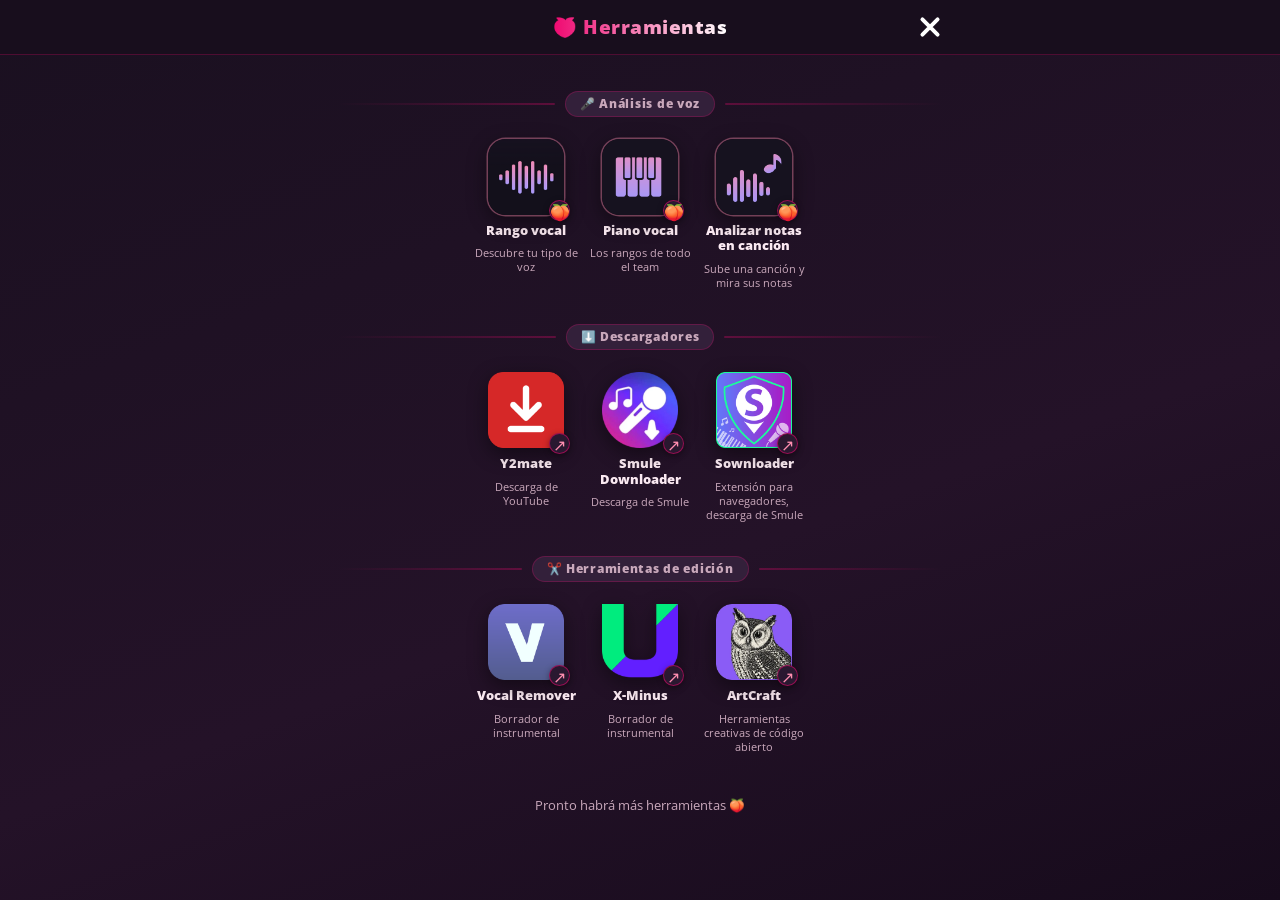
==== herramientas/index.html @ ffe386c0 "Add files via upload" ====
<!DOCTYPE html>
<html lang="es">
<head>
<meta charset="UTF-8">
<meta name="viewport" content="width=device-width, initial-scale=1.0, viewport-fit=cover">
<title>Herramientas · Team Peaches Hub 🍑</title>
<link rel="icon" type="image/jpeg" href="https://raw.githubusercontent.com/TeamPeachesOff/TeamPeachesHub/main/Logos/PeachesLogo.jpeg">
<meta name="theme-color" content="#180E1D">
<link rel="stylesheet" href="../styles/anuario-fonts.css?v=1">
<style>
/* Mismas variables, fondo, header y botones que el Hub (index.html) */
:root{--peach-1:#ff8fb1;--peach-2:#EF0870;--bg:#1a1020;--card-bg:#2a1830;--card-bg-2:#33203a;--text:#fbeaf2;--text-dim:#c9a8bb;--rosa-comp:#0DEF8A;--radius:16px;}
*{box-sizing:border-box;}
html{height:100%;overflow:hidden;background:#180E1D;color-scheme:dark;overscroll-behavior:none;}
body{margin:0;font-family:'PeachesSans','Segoe UI',Arial,sans-serif;background:#180E1D linear-gradient(160deg,var(--bg),#241228 60%,#170b1c) fixed;color:var(--text);height:100%;overflow-y:auto;overscroll-behavior:none;-webkit-overflow-scrolling:touch;scrollbar-width:thin;scrollbar-color:rgba(255,255,255,0.28) transparent;}
body::-webkit-scrollbar{width:6px;}body::-webkit-scrollbar-track{background:transparent;}
body::-webkit-scrollbar-thumb{background:rgba(255,255,255,0.28);border-radius:99px;}
a{color:inherit;text-decoration:none;-webkit-user-select:none;user-select:none;-webkit-touch-callout:none;-webkit-tap-highlight-color:transparent;touch-action:manipulation;}
img{max-width:100%;display:block;}

header{position:sticky;top:0;z-index:50;background:#180E1D;border-bottom:1px solid rgba(239,8,112,0.25);padding-top:env(safe-area-inset-top,0px);}
.header-inner{position:relative;max-width:640px;margin:0 auto;padding:14px 62px;display:flex;align-items:center;justify-content:center;gap:12px;}
/* X de cerrar: la misma de todo el Hub (marcada, con brillo rosa, sin botón) */
#closeBtn{position:absolute;top:50%;right:8px;transform:translateY(-50%);width:44px;height:44px;display:grid;place-items:center;color:#fff;-webkit-tap-highlight-color:transparent;}
#closeBtn::before{content:"";display:block;width:26px;height:26px;background:currentColor;-webkit-mask:url("data:image/svg+xml,%3Csvg xmlns='http://www.w3.org/2000/svg' viewBox='0 0 24 24'%3E%3Cpath d='M5 5L19 19M19 5L5 19' fill='none' stroke='%23000' stroke-width='3.6' stroke-linecap='round'/%3E%3C/svg%3E") center/contain no-repeat;mask:url("data:image/svg+xml,%3Csvg xmlns='http://www.w3.org/2000/svg' viewBox='0 0 24 24'%3E%3Cpath d='M5 5L19 19M19 5L5 19' fill='none' stroke='%23000' stroke-width='3.6' stroke-linecap='round'/%3E%3C/svg%3E") center/contain no-repeat;filter:drop-shadow(0 0 5px rgba(239,8,112,.9)) drop-shadow(0 0 12px rgba(239,8,112,.45));transition:transform .28s cubic-bezier(.3,1.5,.5,1),background-color .2s;}
#closeBtn:hover::before,#closeBtn:focus-visible::before{transform:rotate(90deg) scale(1.15);background:#ff8fb1;}
#closeBtn:active::before{transform:rotate(90deg) scale(.88);}
#closeBtn:focus-visible{outline:none;}
.logo{font-weight:800;font-size:19px;letter-spacing:.5px;background:linear-gradient(90deg,var(--peach-2),#ffffff);-webkit-background-clip:text;background-clip:text;color:transparent;white-space:nowrap;}

main{max-width:640px;margin:0 auto;padding:6px 16px 70px;}

/* Separador de tipo: mismo estilo que el separador de años del Hub */
.sec{margin-top:30px;}
.sec-title{display:flex;align-items:center;gap:10px;margin:0 2px 20px;}
.sec-title::before,.sec-title::after{content:"";flex:1;height:2px;border-radius:2px;background:linear-gradient(90deg,transparent,rgba(239,8,112,0.3));}
.sec-title::after{background:linear-gradient(90deg,rgba(239,8,112,0.3),transparent);}
.sec-title span{flex:0 1 auto;min-width:0;line-height:1.3;font-size:12px;font-weight:800;letter-spacing:.06em;color:var(--text-dim);background:var(--card-bg-2);padding:4px 14px;border-radius:999px;border:1px solid rgba(239,8,112,0.25);text-align:center;}

/* Cuadrícula tipo apps del teléfono */
.grid{display:flex;flex-wrap:wrap;justify-content:center;gap:26px 10px;}
.app{display:flex;flex-direction:column;align-items:center;gap:8px;width:104px;text-align:center;border-radius:16px;padding:2px 0 4px;outline:none;cursor:pointer;background:none;border:0;font:inherit;color:inherit;}
.ico{position:relative;width:76px;height:76px;transition:transform .3s cubic-bezier(.22,1,.36,1);}
.ico img{width:100%;height:100%;object-fit:contain;filter:drop-shadow(0 6px 10px rgba(0,0,0,0.45));}
.ico.ring img{border-radius:23%;box-shadow:0 0 0 1.5px rgba(255,143,177,0.4);}
.bdg{position:absolute;right:-6px;bottom:-6px;width:21px;height:21px;border-radius:50%;background:var(--card-bg);border:1.5px solid rgba(239,8,112,0.55);color:var(--peach-1);font:700 11px/1 inherit;font-style:normal;display:grid;place-items:center;box-shadow:0 2px 6px rgba(0,0,0,0.4);}
.nm{font-weight:800;font-size:13px;line-height:1.2;color:var(--text);}
.ds{font-size:11px;line-height:1.3;color:var(--text-dim);display:-webkit-box;-webkit-line-clamp:3;-webkit-box-orient:vertical;overflow:hidden;}
.app:active .ico{transform:scale(0.9);}
.app:focus-visible .ico{outline:3px solid var(--rosa-comp);outline-offset:4px;border-radius:20px;}
@media (hover:hover){.app:hover .ico{transform:translateY(-4px) scale(1.05);}.app:hover .nm{color:var(--peach-1);}}
.nm{transition:color .2s ease;}
.pronto{margin-top:38px;text-align:center;font-size:12.5px;color:var(--text-dim);}

@keyframes rise{from{opacity:0;transform:translateY(16px);}}
@keyframes fade{from{opacity:0;}}
@media (prefers-reduced-motion:no-preference){
  .intro{animation:fade .6s ease backwards;}
  .sec-title{animation:fade .6s ease backwards;animation-delay:calc(var(--s,0) * 90ms + .05s);}
  .app{animation:rise .6s cubic-bezier(.22,1,.36,1) backwards;animation-delay:calc(var(--i,0) * 60ms + .12s);}
  .pronto{animation:fade .8s 1s ease backwards;}
}
</style>
</head>
<body>
<header>
  <div class="header-inner">
    <div class="logo">🍑 Herramientas</div>
    <a id="closeBtn" href="../" aria-label="Cerrar Herramientas"></a>
  </div>
</header>

<main>
  <div id="secciones"></div>
  <p class="pronto">Pronto habrá más herramientas 🍑</p>
</main>

<script>
/* Para agregar una herramienta: copia un bloque { n, d, img, href } dentro de la sección que quieras.
   - n: nombre · d: descripción corta · img: logo cuadrado (1:1) en herramientas/logos/
   - href con "http" se abre en otra pestaña; si es una ruta del Hub (ej. "rango-vocal/") se abre en la misma.
   - accion: 'piano' en vez de href → abre el Piano de rangos vocales del Hub (solo miembros). */
const SECCIONES = [
  { titulo: '🎤 Análisis de voz', items: [
    { n: 'Rango vocal', d: 'Descubre tu tipo de voz', img: 'logos/rango-vocal.png', href: 'rango-vocal/', ring: true },
    { n: 'Piano vocal', d: 'Los rangos de todo el team', img: 'logos/piano-vocal.png', accion: 'piano', ring: true },
    { n: 'Analizar notas en canción', d: 'Sube una canción y mira sus notas', img: 'logos/analizar-notas.png', href: 'rango-vocal/?v=cancion', ring: true }
  ]},
  { titulo: '⬇️ Descargadores', items: [
    { n: 'Y2mate', d: 'Descarga de YouTube', img: 'logos/y2mate.png', href: 'https://y2mate.gs/es/' },
    { n: 'Smule Downloader', d: 'Descarga de Smule', img: 'logos/smuledownloader.png', href: 'https://smuledownloader.online/' },
    { n: 'Sownloader', d: 'Extensión para navegadores, descarga de Smule', img: 'logos/sownloader.png', href: 'https://sownloader.com/' }
  ]},
  { titulo: '✂️ Herramientas de edición', items: [
    { n: 'Vocal Remover', d: 'Borrador de instrumental', img: 'logos/vocalremover.png', href: 'https://vocalremover.org/es/' },
    { n: 'X-Minus', d: 'Borrador de instrumental', img: 'logos/xminus.png', href: 'https://x-minus.pro/ai' },
    { n: 'ArtCraft', d: 'Herramientas creativas de código abierto', img: 'logos/artcraft.png', href: 'https://getartcraft.com/apps' }
  ]}
];

/* Dentro del Hub esta página vive en una ventana (iframe): la X cierra esa ventana en vez de cargar el Hub dentro de sí mismo. */
document.getElementById('closeBtn').addEventListener('click', e => {
  try { if (window.parent && window.parent !== window && window.parent.cerrarModulo) { e.preventDefault(); window.parent.cerrarModulo(); } } catch (err) {}
});
const abrirPiano = () => {
  try { if (window.parent && window.parent !== window && window.parent.abrirPianoVocalDesdeHerramientas) { window.parent.abrirPianoVocalDesdeHerramientas(); return; } } catch (err) {}
  location.href = '../';   // fuera del Hub no hay piano: se vuelve al Hub
};

const box = document.getElementById('secciones');
let n = 0;
SECCIONES.forEach((sec, si) => {
  const s = document.createElement('section'); s.className = 'sec'; s.style.setProperty('--s', si);
  const h = document.createElement('div'); h.className = 'sec-title';
  const sp = document.createElement('span'); sp.textContent = sec.titulo; h.appendChild(sp); s.appendChild(h);
  const g = document.createElement('div'); g.className = 'grid';
  sec.items.forEach(it => {
    const esAccion = !!it.accion, ext = !esAccion && /^https?:/.test(it.href);
    const a = document.createElement(esAccion ? 'button' : 'a'); a.className = 'app'; a.style.setProperty('--i', n++);
    if (esAccion) { a.type = 'button'; a.onclick = abrirPiano; } else a.href = it.href;
    if (ext) { a.target = '_blank'; a.rel = 'noopener noreferrer'; }
    a.innerHTML = '<span class="ico' + (it.ring ? ' ring' : '') + '"><img alt="" width="76" height="76" loading="lazy"><i class="bdg"></i></span><span class="nm"></span><span class="ds"></span>';
    a.querySelector('img').src = it.img;
    a.querySelector('.bdg').textContent = ext ? '↗' : '🍑';
    a.querySelector('.nm').textContent = it.n;
    a.querySelector('.ds').textContent = it.d;
    a.setAttribute('aria-label', it.n + ' — ' + it.d + (ext ? ' (se abre en otra pestaña)' : ''));
    g.appendChild(a);
  });
  s.appendChild(g); box.appendChild(s);
});
</script>
</body>
</html>
---- styles/anuario-fonts.css ----
@font-face{font-family:"PeachesSans";font-style:normal;font-weight:300 800;font-display:swap;src:url("[data-uri]") format("woff2");}
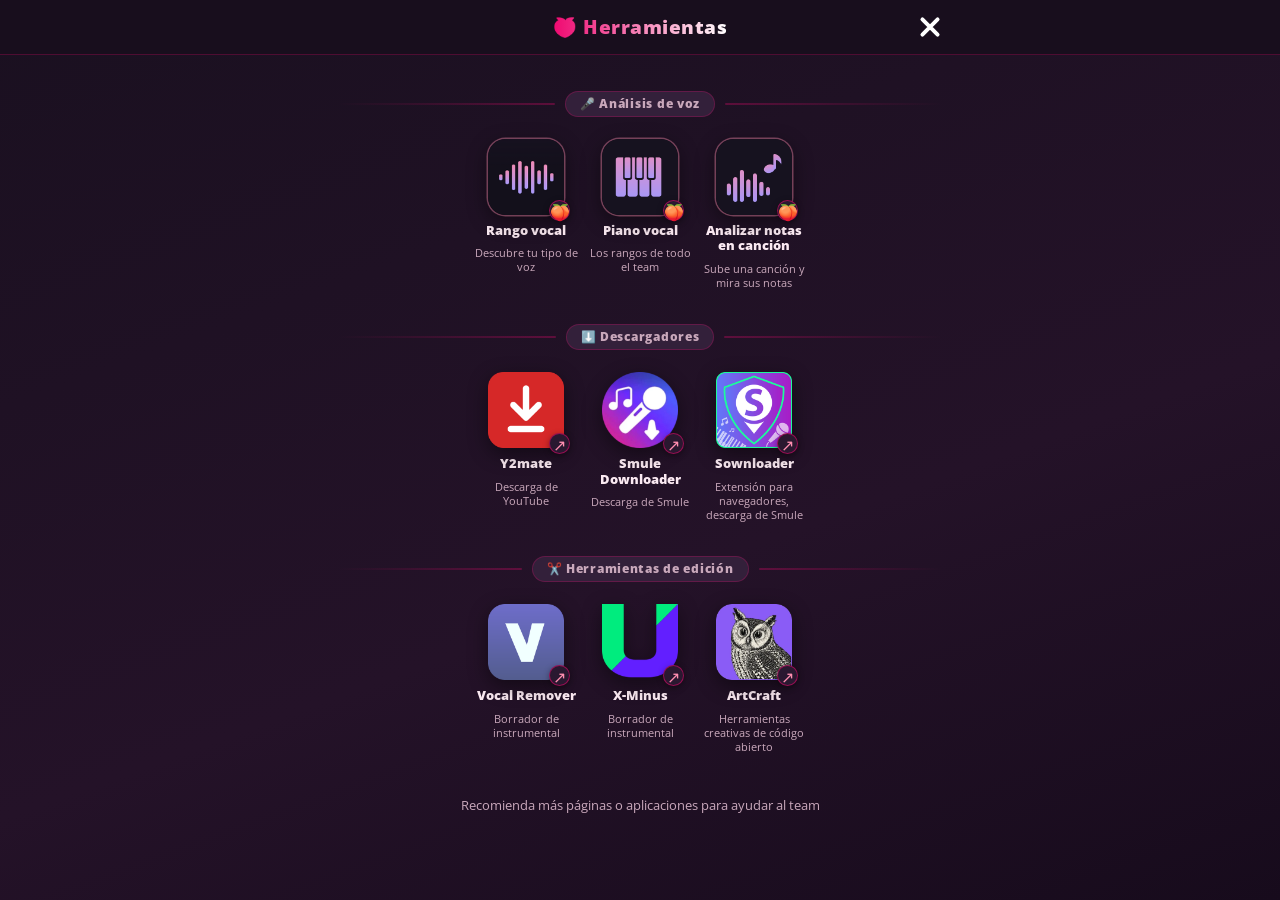
==== commit efad8038: "4.14" ====
--- a/herramientas/index.html
+++ b/herramientas/index.html
@@ -72,7 +72,7 @@
 
 <main>
   <div id="secciones"></div>
-  <p class="pronto">Pronto habrá más herramientas 🍑</p>
+  <p class="pronto">Recomienda más páginas o aplicaciones para ayudar al team</p>
 </main>
 
 <script>
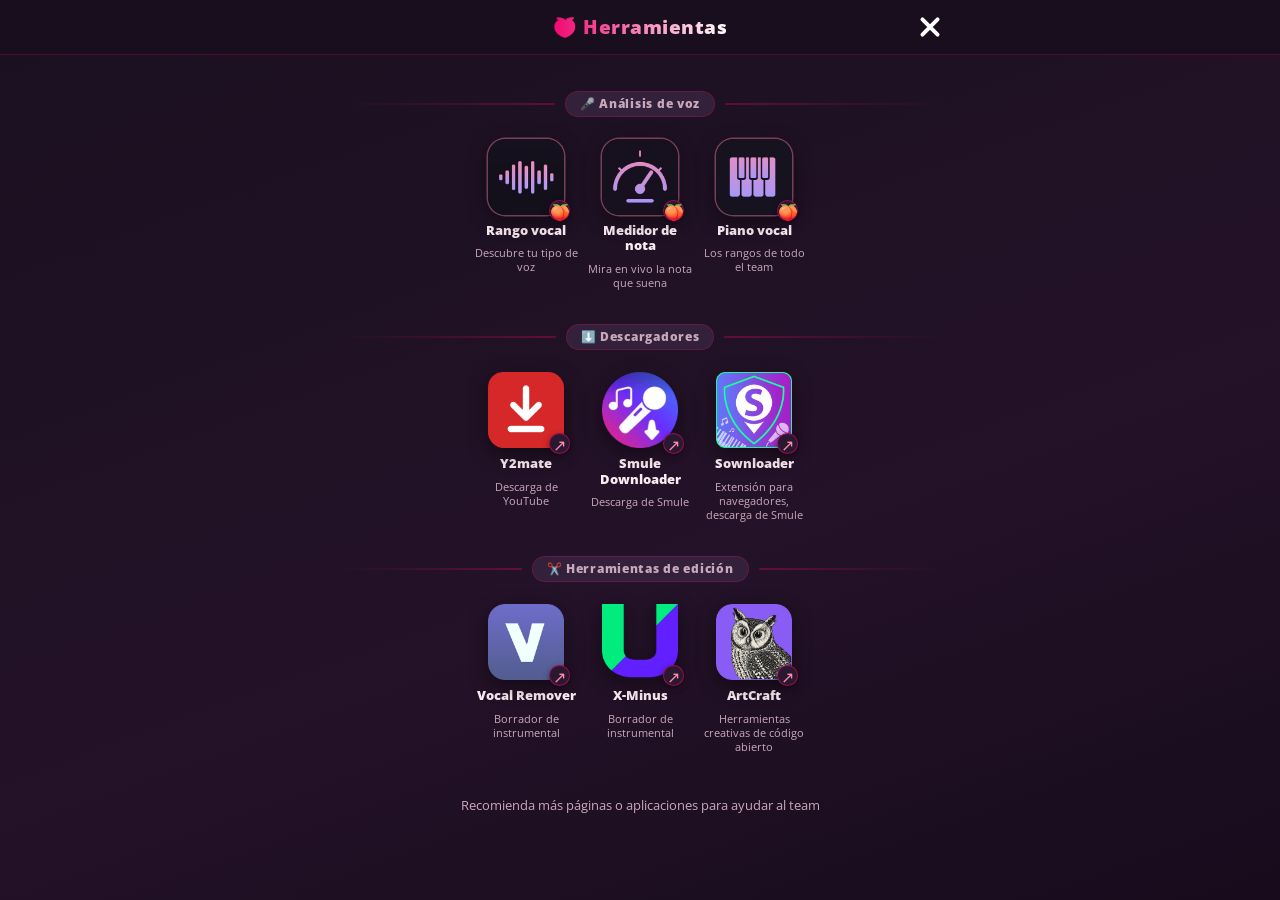
==== commit 79ac906e: "v4.28" ====
--- a/herramientas/index.html
+++ b/herramientas/index.html
@@ -50,6 +50,7 @@
 .app:focus-visible .ico{outline:3px solid var(--rosa-comp);outline-offset:4px;border-radius:20px;}
 @media (hover:hover){.app:hover .ico{transform:translateY(-4px) scale(1.05);}.app:hover .nm{color:var(--peach-1);}}
 .nm{transition:color .2s ease;}
+@media (max-width:365px){.app{width:96px;}}   /* teléfonos angostos: que sigan cabiendo 3 por línea */
 .pronto{margin-top:38px;text-align:center;font-size:12.5px;color:var(--text-dim);}
 
 @keyframes rise{from{opacity:0;transform:translateY(16px);}}
@@ -82,19 +83,19 @@
    - accion: 'piano' en vez de href → abre el Piano de rangos vocales del Hub (solo miembros). */
 const SECCIONES = [
   { titulo: '🎤 Análisis de voz', items: [
-    { n: 'Rango vocal', d: 'Descubre tu tipo de voz', img: 'logos/rango-vocal.png', href: 'rango-vocal/', ring: true },
-    { n: 'Piano vocal', d: 'Los rangos de todo el team', img: 'logos/piano-vocal.png', accion: 'piano', ring: true },
-    { n: 'Analizar notas en canción', d: 'Sube una canción y mira sus notas', img: 'logos/analizar-notas.png', href: 'rango-vocal/?v=cancion', ring: true }
+    { n: 'Rango vocal', k: 'herr_rango_vocal', d: 'Descubre tu tipo de voz', img: 'logos/rango-vocal.png', href: 'rango-vocal/', ring: true },
+    { n: 'Medidor de nota', k: 'herr_medidor_nota', d: 'Mira en vivo la nota que suena', img: 'logos/medidor-nota.png', href: 'medidor-nota/', ring: true },
+    { n: 'Piano vocal', k: 'herr_piano_vocal', d: 'Los rangos de todo el team', img: 'logos/piano-vocal.png', accion: 'piano', ring: true }
   ]},
   { titulo: '⬇️ Descargadores', items: [
-    { n: 'Y2mate', d: 'Descarga de YouTube', img: 'logos/y2mate.png', href: 'https://y2mate.gs/es/' },
-    { n: 'Smule Downloader', d: 'Descarga de Smule', img: 'logos/smuledownloader.png', href: 'https://smuledownloader.online/' },
-    { n: 'Sownloader', d: 'Extensión para navegadores, descarga de Smule', img: 'logos/sownloader.png', href: 'https://sownloader.com/' }
+    { n: 'Y2mate', k: 'herr_y2mate', d: 'Descarga de YouTube', img: 'logos/y2mate.png', href: 'https://y2mate.gs/es/' },
+    { n: 'Smule Downloader', k: 'herr_smule_downloader', d: 'Descarga de Smule', img: 'logos/smuledownloader.png', href: 'https://smuledownloader.online/' },
+    { n: 'Sownloader', k: 'herr_sownloader', d: 'Extensión para navegadores, descarga de Smule', img: 'logos/sownloader.png', href: 'https://sownloader.com/' }
   ]},
   { titulo: '✂️ Herramientas de edición', items: [
-    { n: 'Vocal Remover', d: 'Borrador de instrumental', img: 'logos/vocalremover.png', href: 'https://vocalremover.org/es/' },
-    { n: 'X-Minus', d: 'Borrador de instrumental', img: 'logos/xminus.png', href: 'https://x-minus.pro/ai' },
-    { n: 'ArtCraft', d: 'Herramientas creativas de código abierto', img: 'logos/artcraft.png', href: 'https://getartcraft.com/apps' }
+    { n: 'Vocal Remover', k: 'herr_vocal_remover', d: 'Borrador de instrumental', img: 'logos/vocalremover.png', href: 'https://vocalremover.org/es/' },
+    { n: 'X-Minus', k: 'herr_x_minus', d: 'Borrador de instrumental', img: 'logos/xminus.png', href: 'https://x-minus.pro/ai' },
+    { n: 'ArtCraft', k: 'herr_artcraft', d: 'Herramientas creativas de código abierto', img: 'logos/artcraft.png', href: 'https://getartcraft.com/apps' }
   ]}
 ];
 
@@ -107,6 +108,20 @@
   location.href = '../';   // fuera del Hub no hay piano: se vuelve al Hub
 };
 
+/* Contador de uso: dentro del Hub usa su mismo trackUI (que ya respeta el modo fantasma 👻 y la sesión de Staff).
+   Si se abre esta página sola, se manda aquí, respetando también el modo fantasma. */
+const APPS_SCRIPT_URL = 'https://script.google.com/macros/s/AKfycbwcnPM10DeRLE6ReNX_AqeViRfKkHjpflT-QCw05oW_L8n5ohrDhfR_iPuzTqYNrG8H4A/exec';   // el mismo de index.html
+function contar(clave){
+  try { if (window.parent !== window && window.parent.trackUI) { window.parent.trackUI(clave); return; } } catch (err) {}
+  try {
+    let v = null, token = '';
+    try { v = localStorage.getItem('tph_notrack'); if (localStorage.getItem('tph_session_rol') === 'staff') token = localStorage.getItem('tph_session_token') || ''; } catch (err) {}
+    if (v === null) v = (document.cookie.match(/(?:^|; )tph_notrack=([^;]*)/) || [])[1];
+    if (v === '1') return;
+    fetch(APPS_SCRIPT_URL, { method: 'POST', headers: { 'Content-Type': 'text/plain;charset=utf-8' }, body: JSON.stringify({ action: 'trackUI', clave, token }), keepalive: true }).catch(() => {});
+  } catch (err) {}
+}
+
 const box = document.getElementById('secciones');
 let n = 0;
 SECCIONES.forEach((sec, si) => {
@@ -118,6 +133,8 @@
     const esAccion = !!it.accion, ext = !esAccion && /^https?:/.test(it.href);
     const a = document.createElement(esAccion ? 'button' : 'a'); a.className = 'app'; a.style.setProperty('--i', n++);
     if (esAccion) { a.type = 'button'; a.onclick = abrirPiano; } else a.href = it.href;
+    a.addEventListener('click', () => contar(it.k));
+    a.addEventListener('auxclick', e => { if (e.button === 1) contar(it.k); });
     if (ext) { a.target = '_blank'; a.rel = 'noopener noreferrer'; }
     a.innerHTML = '<span class="ico' + (it.ring ? ' ring' : '') + '"><img alt="" width="76" height="76" loading="lazy"><i class="bdg"></i></span><span class="nm"></span><span class="ds"></span>';
     a.querySelector('img').src = it.img;
